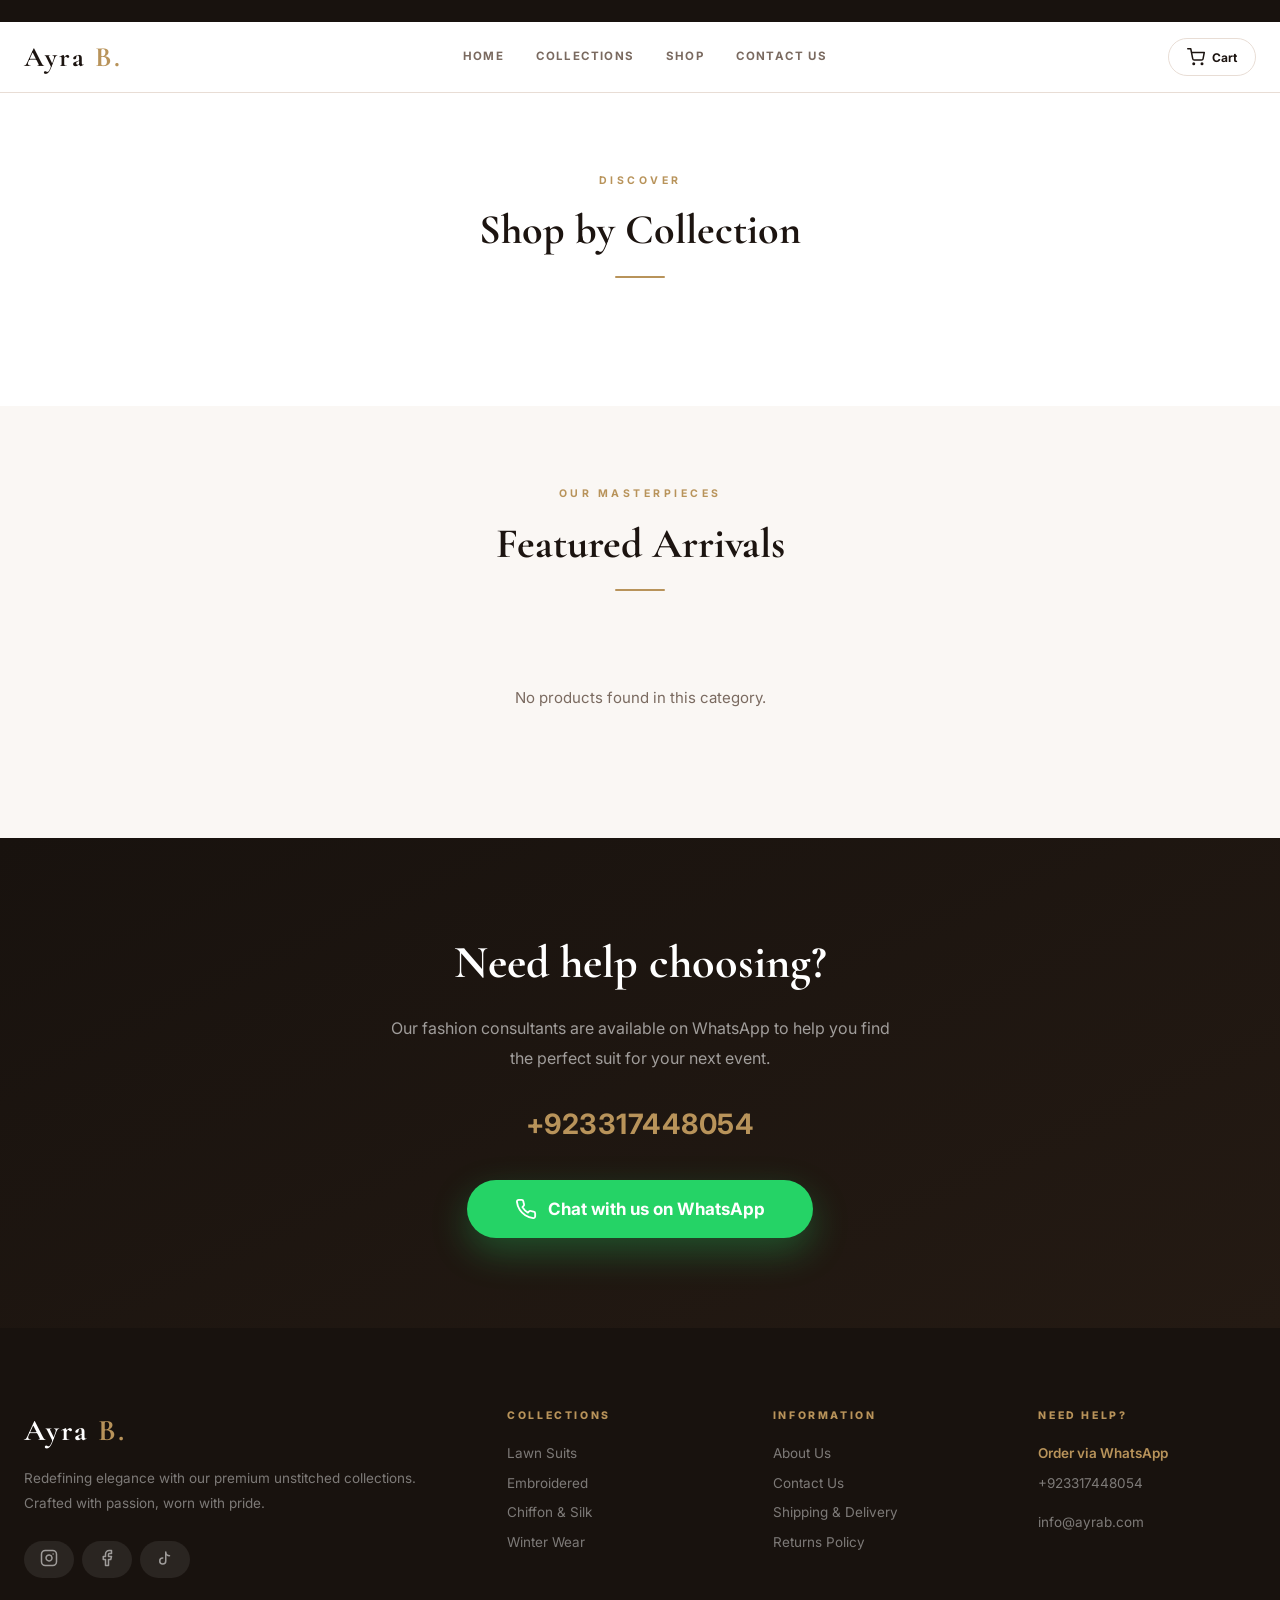
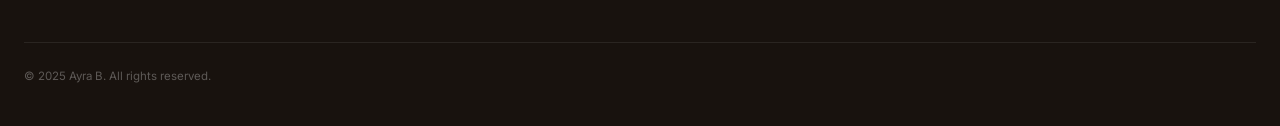
==== public/index.html @ 1b252f75 "Bypass image compression for optimized images and add cache busters" ====
<!DOCTYPE html>
<html lang="en">
<head>
  <meta charset="UTF-8">
  <meta name="viewport" content="width=device-width, initial-scale=1.0, maximum-scale=1.0, user-scalable=no">
  <title>Ayra B. | Premium Ladies Suits & Unstitched Collections</title>
  <meta name="description" content="Discover premium Pakistani lawn, chiffon, and embroidered ladies suits at Ayra B. Shop our latest unstitched collections today.">
  <link rel="icon" href="data:image/svg+xml,<svg xmlns=%22http://www.w3.org/2000/svg%22 viewBox=%220 0 100 100%22><text y=%22.9em%22 font-size=%2290%22>A</text></svg>">
  <link rel="stylesheet" href="css/main.css">
</head>
<body>

  <!-- TOAST NOTIFICATION -->
  <div id="notif"></div>

  <!-- OFFER BAR -->
  <div class="offer-bar" id="offerTxt">
    <!-- Offer text loads from app.js -->
  </div>

  <!-- HEADER / NAVIGATION -->
  <nav>
    <div class="nav-inner">
      <button class="hamburger" onclick="openMobNav()" aria-label="Menu">
        <svg width="26" height="26" viewBox="0 0 24 24" fill="none" stroke="currentColor" stroke-width="2" stroke-linecap="round" stroke-linejoin="round">
          <line x1="3" y1="12" x2="21" y2="12"></line>
          <line x1="3" y1="6" x2="21" y2="6"></line>
          <line x1="3" y1="18" x2="21" y2="18"></line>
        </svg>
      </button>

      <div class="nav-logo" onclick="goHome()">Ayra <em>B.</em></div>

      <div class="nav-links">
        <a onclick="goHome()">Home</a>
        <a onclick="sTo('cats')">Collections</a>
        <a onclick="sTo('prods')">Shop</a>
        <a onclick="goContact()">Contact Us</a>
      </div>

      <button class="nav-cart" onclick="goCart()" aria-label="Cart">
        <svg width="18" height="18" viewBox="0 0 24 24" fill="none" stroke="currentColor" stroke-width="2" stroke-linecap="round" stroke-linejoin="round">
          <circle cx="9" cy="21" r="1"></circle>
          <circle cx="20" cy="21" r="1"></circle>
          <path d="M1 1h4l2.68 13.39a2 2 0 0 0 2 1.61h9.72a2 2 0 0 0 2-1.61L23 6H6"></path>
        </svg>
        <span>Cart</span>
        <div class="cart-count" id="cartBadge1" style="display:none">0</div>
      </button>
    </div>
  </nav>

  <!-- MOBILE NAVIGATION DRAWER -->
  <div class="mob-overlay" id="mobOverlay"></div>
  <div class="mob-drawer" id="mobDrawer">
    <button class="mob-close" onclick="closeMobNav()" aria-label="Close menu">
      <svg width="22" height="22" viewBox="0 0 24 24" fill="none" stroke="currentColor" stroke-width="2" stroke-linecap="round" stroke-linejoin="round">
        <line x1="18" y1="6" x2="6" y2="18"></line>
        <line x1="6" y1="6" x2="18" y2="18"></line>
      </svg>
    </button>
    <div class="mob-logo">Ayra <em>B.</em></div>
    <div class="mob-links">
      <a onclick="closeMobNav(); goHome()">Home</a>
      <a onclick="closeMobNav(); sTo('cats')">Collections</a>
      <a onclick="closeMobNav(); sTo('prods')">Shop</a>
      <a onclick="closeMobNav(); goContact()">Contact Us</a>
    </div>
    
    <div style="margin-top:2rem;">
      <button class="sl-btn-ghost" style="color:var(--text);border-color:var(--brd);width:100%;justify-content:center" onclick="closeMobNav(); openWA('')">
        <svg width="18" height="18" viewBox="0 0 24 24" fill="none" stroke="currentColor" stroke-width="2" stroke-linecap="round" stroke-linejoin="round"><path d="M22 16.92v3a2 2 0 0 1-2.18 2 19.79 19.79 0 0 1-8.63-3.07 19.5 19.5 0 0 1-6-6 19.79 19.79 0 0 1-3.07-8.67A2 2 0 0 1 4.11 2h3a2 2 0 0 1 2 1.72 12.84 12.84 0 0 0 .7 2.81 2 2 0 0 1-.45 2.11L8.09 9.91a16 16 0 0 0 6 6l1.27-1.27a2 2 0 0 1 2.11-.45 12.84 12.84 0 0 0 2.81.7A2 2 0 0 1 22 16.92z"></path></svg> 
        WhatsApp Order
      </button>
    </div>
  </div>


  <!-- FULL CART PAGE -->
  <main id="pgCart" class="page cart-pg">
    <div class="cart-pg-inner">
      <div class="cart-pg-head">
        <button class="cart-pg-back" onclick="goHome()">
          <svg width="16" height="16" viewBox="0 0 24 24" fill="none" stroke="currentColor" stroke-width="2" stroke-linecap="round" stroke-linejoin="round"><line x1="19" y1="12" x2="5" y2="12"></line><polyline points="12 19 5 12 12 5"></polyline></svg>
          Continue Shopping
        </button>
        <h1>Your Cart</h1>
        <span class="cart-pg-count" id="cartPgCount">0 items</span>
      </div>

      <div class="cart-pg-grid">
        <!-- LEFT: Items -->
        <div class="cart-pg-items">
          <div id="cartPgBody"></div>

          <!-- ORDER NOTES -->
          <div class="cart-notes-box">
            <div class="cart-notes-head">
              <svg width="16" height="16" viewBox="0 0 24 24" fill="none" stroke="currentColor" stroke-width="2" stroke-linecap="round" stroke-linejoin="round"><path d="M14 2H6a2 2 0 0 0-2 2v16a2 2 0 0 0 2 2h12a2 2 0 0 0 2-2V8z"></path><polyline points="14 2 14 8 20 8"></polyline></svg>
              Order Notes
            </div>
            <textarea id="orderNotes" placeholder="Add any special instructions, size preferences, or delivery notes here..."></textarea>
          </div>

          <!-- PROMO CODE -->
          <div class="cart-promo-box">
            <div class="cart-notes-head">
              <svg width="16" height="16" viewBox="0 0 24 24" fill="none" stroke="currentColor" stroke-width="2" stroke-linecap="round" stroke-linejoin="round"><path d="M20.59 13.41l-7.17 7.17a2 2 0 0 1-2.83 0L2 12V2h10l8.59 8.59a2 2 0 0 1 0 2.82z"></path><line x1="7" y1="7" x2="7.01" y2="7"></line></svg>
              Promo Code
            </div>
            <div class="promo-row">
              <input type="text" id="promoInput" placeholder="Enter promo code (e.g. AYRA10)">
              <button onclick="applyPromo()">Apply</button>
            </div>
            <div id="promoMsg" class="promo-msg"></div>
          </div>
        </div>

        <!-- RIGHT: Summary -->
        <div class="cart-pg-summary">
          <div class="cart-sum-title">Order Summary</div>

          <div class="cart-sum-row">
            <span>Subtotal</span>
            <span id="cpSubtotal">Rs. 0</span>
          </div>
          <div class="cart-sum-row" id="cpDiscountRow" style="display:none;color:#16a34a">
            <span>Discount</span>
            <span id="cpDiscount">- Rs. 0</span>
          </div>
          <div class="cart-sum-row">
            <span>Delivery</span>
            <span id="cpDelivery" style="color:var(--gold-d)">Rs. 200</span>
          </div>
          <div class="cart-sum-divider"></div>
          <div class="cart-sum-row cart-sum-total">
            <span>Total</span>
            <span id="cpTotal">Rs. 0</span>
          </div>

          <button class="cart-checkout-btn" onclick="checkoutWA()">
            <svg width="20" height="20" viewBox="0 0 24 24" fill="none" stroke="currentColor" stroke-width="2.5" stroke-linecap="round" stroke-linejoin="round"><path d="M22 16.92v3a2 2 0 0 1-2.18 2 19.79 19.79 0 0 1-8.63-3.07 19.5 19.5 0 0 1-6-6 19.79 19.79 0 0 1-3.07-8.67A2 2 0 0 1 4.11 2h3a2 2 0 0 1 2 1.72 12.84 12.84 0 0 0 .7 2.81 2 2 0 0 1-.45 2.11L8.09 9.91a16 16 0 0 0 6 6l1.27-1.27a2 2 0 0 1 2.11-.45 12.84 12.84 0 0 0 2.81.7A2 2 0 0 1 22 16.92z"></path></svg>
            Send Order via WhatsApp
          </button>
          <div class="cart-sum-note">Your order details will be sent to us on WhatsApp. We will confirm and share payment details.</div>

          <div class="cart-sum-trust">
            <div class="trust-item">
              <svg width="14" height="14" viewBox="0 0 24 24" fill="none" stroke="currentColor" stroke-width="2"><path d="M12 22s8-4 8-10V5l-8-3-8 3v7c0 6 8 10 8 10z"></path></svg>
              Secure & Safe
            </div>
            <div class="trust-item">
              <svg width="14" height="14" viewBox="0 0 24 24" fill="none" stroke="currentColor" stroke-width="2"><circle cx="12" cy="12" r="10"></circle><polyline points="12 6 12 12 16 14"></polyline></svg>
              Fast Delivery
            </div>
            <div class="trust-item">
              <svg width="14" height="14" viewBox="0 0 24 24" fill="none" stroke="currentColor" stroke-width="2"><polyline points="20 6 9 17 4 12"></polyline></svg>
              Easy Returns
            </div>
          </div>
        </div>
      </div>

      <div id="cartEmptyState" style="display:none;text-align:center;padding:5rem 1rem">
        <svg width="64" height="64" viewBox="0 0 24 24" fill="none" stroke="var(--brd)" stroke-width="1.5" stroke-linecap="round" stroke-linejoin="round" style="margin:0 auto 1.5rem"><circle cx="9" cy="21" r="1"></circle><circle cx="20" cy="21" r="1"></circle><path d="M1 1h4l2.68 13.39a2 2 0 0 0 2 1.61h9.72a2 2 0 0 0 2-1.61L23 6H6"></path></svg>
        <h2 style="font-family:'Cormorant Garamond',serif;font-size:28px;margin-bottom:.5rem">Your cart is empty</h2>
        <p style="color:var(--mut);margin-bottom:2rem">Browse our beautiful collections and add your favourite suits.</p>
        <button onclick="sTo('prods')" style="background:var(--deep);color:#fff;border:none;padding:14px 32px;border-radius:30px;font-size:14px;font-weight:700;cursor:pointer">Shop Now</button>
      </div>
    </div>
  </main>



  <!-- MAIN PAGE (HOME) -->
  <main id="pgMain" class="page active">
    
    <!-- Hero Slider -->
    <section class="slider-wrap">
      <div class="slider-track" id="slTrack"></div>
      <button class="sl-arrow prev" onclick="chSlide(-1)" aria-label="Previous">
        <svg width="24" height="24" viewBox="0 0 24 24" fill="none" stroke="currentColor" stroke-width="2"><polyline points="15 18 9 12 15 6"></polyline></svg>
      </button>
      <button class="sl-arrow next" onclick="chSlide(1)" aria-label="Next">
        <svg width="24" height="24" viewBox="0 0 24 24" fill="none" stroke="currentColor" stroke-width="2"><polyline points="9 18 15 12 9 6"></polyline></svg>
      </button>
      <div class="sl-dots" id="slDots"></div>
    </section>

    <!-- Categories -->
    <section class="cat-sec" id="cats">
      <div class="cat-inner">
        <div class="sec-head">
          <span class="sec-tag">Discover</span>
          <h2>Shop by Collection</h2>
          <div class="sec-div"></div>
        </div>
        <div class="cat-grid" id="catGrid"></div>
      </div>
    </section>

    <!-- Products -->
    <section class="prod-sec" id="prods">
      <div class="prod-inner">
        <div class="sec-head">
          <span class="sec-tag">Our Masterpieces</span>
          <h2>Featured Arrivals</h2>
          <div class="sec-div"></div>
        </div>
        <div class="prod-grid" id="prodGrid"></div>
      </div>
    </section>

    <!-- WhatsApp CTA -->
    <section class="wa-cta">
      <h2>Need help choosing?</h2>
      <p>Our fashion consultants are available on WhatsApp to help you find the perfect suit for your next event.</p>
      <div class="wa-phone" id="ctaPhone">+923317448054</div>
      <button class="wa-btn-big" onclick="openWA('Consultation Request')">
        <svg width="22" height="22" viewBox="0 0 24 24" fill="none" stroke="currentColor" stroke-width="2" stroke-linecap="round" stroke-linejoin="round"><path d="M22 16.92v3a2 2 0 0 1-2.18 2 19.79 19.79 0 0 1-8.63-3.07 19.5 19.5 0 0 1-6-6 19.79 19.79 0 0 1-3.07-8.67A2 2 0 0 1 4.11 2h3a2 2 0 0 1 2 1.72 12.84 12.84 0 0 0 .7 2.81 2 2 0 0 1-.45 2.11L8.09 9.91a16 16 0 0 0 6 6l1.27-1.27a2 2 0 0 1 2.11-.45 12.84 12.84 0 0 0 2.81.7A2 2 0 0 1 22 16.92z"></path></svg> 
        Chat with us on WhatsApp
      </button>
    </section>

  </main>

  <!-- PRODUCT DETAIL PAGE -->
  <main id="pgDetail" class="page det-page">
    <div class="breadcrumb">
      <div class="bc-inner">
        <a onclick="goHome()">Home</a> &nbsp; / &nbsp; 
        <a onclick="sTo('prods')">Shop</a> &nbsp; / &nbsp; 
        <span id="detBread" style="color:var(--text);font-weight:600">Product Name</span>
      </div>
    </div>
    
    <div class="det-body">
      <div class="det-imgs">
        <img id="detMainImg" class="det-img-main" src="" alt="Product">
        <div class="thumb-row" id="thumbRow"></div>
      </div>
      
      <div class="det-info">
        <span class="det-badge" id="detBadge"></span>
        <h1 class="det-name" id="detName"></h1>
        <div class="det-cat" id="detCat"></div>
        <div class="det-rating">
          <span class="det-stars" id="detStars"></span>
          <span class="det-rc" id="detRc"></span>
        </div>
        <div class="det-price">
          <span class="dp-cur" id="detPrice"></span>
          <span class="dp-old" id="detOld"></span>
        </div>
        <p class="det-desc" id="detDesc"></p>
        
        <div id="detVariantsWrap" style="display:none;margin-bottom:1.5rem;">
          <div style="font-weight:600;margin-bottom:0.5rem">Select Variant:</div>
          <select id="detVariantSel" style="width:100%;padding:10px;border:1px solid var(--brd);border-radius:4px;font-family:inherit;background:#fff;" onchange="updateVariantSelection()"></select>
        </div>

        <div class="det-feats" id="detFeats"></div>
        
        <div class="det-actions">
          <button class="btn-det-cart" id="detCartBtn">
            <svg width="18" height="18" viewBox="0 0 24 24" fill="none" stroke="currentColor" stroke-width="2" stroke-linecap="round" stroke-linejoin="round"><circle cx="9" cy="21" r="1"></circle><circle cx="20" cy="21" r="1"></circle><path d="M1 1h4l2.68 13.39a2 2 0 0 0 2 1.61h9.72a2 2 0 0 0 2-1.61L23 6H6"></path></svg>
            Add to Cart
          </button>
          <button class="btn-det-wa" id="detWaBtn">
            <svg width="18" height="18" viewBox="0 0 24 24" fill="none" stroke="currentColor" stroke-width="2" stroke-linecap="round" stroke-linejoin="round"><path d="M22 16.92v3a2 2 0 0 1-2.18 2 19.79 19.79 0 0 1-8.63-3.07 19.5 19.5 0 0 1-6-6 19.79 19.79 0 0 1-3.07-8.67A2 2 0 0 1 4.11 2h3a2 2 0 0 1 2 1.72 12.84 12.84 0 0 0 .7 2.81 2 2 0 0 1-.45 2.11L8.09 9.91a16 16 0 0 0 6 6l1.27-1.27a2 2 0 0 1 2.11-.45 12.84 12.84 0 0 0 2.81.7A2 2 0 0 1 22 16.92z"></path></svg>
            Inquire on WhatsApp
          </button>
          <button class="btn-det-wa" onclick="goHome()" style="background:transparent;color:var(--text);border:1px solid var(--brd)">
            <svg width="18" height="18" viewBox="0 0 24 24" fill="none" stroke="currentColor" stroke-width="2" stroke-linecap="round" stroke-linejoin="round"><line x1="19" y1="12" x2="5" y2="12"></line><polyline points="12 19 5 12 12 5"></polyline></svg>
            Back to Home
          </button>
        </div>
        
        <div class="det-meta" id="detMeta"></div>
      </div>
    </div>
    
    <div class="rev-sec">
      <h2 class="rev-h">Customer Reviews</h2>
      <div id="revList"></div>
      
      <div class="write-rev">
        <h3>Write a Review</h3>
        <p>Share your thoughts about this product.</p>
        <div class="wr-group">
          <label>Your Name</label>
          <input type="text" id="wrName" placeholder="Enter your name">
        </div>
        <div class="wr-group">
          <label>Rating</label>
          <select id="wrRating">
            <option value="5">5 Stars - Excellent</option>
            <option value="4">4 Stars - Good</option>
            <option value="3">3 Stars - Average</option>
            <option value="2">2 Stars - Poor</option>
            <option value="1">1 Star - Terrible</option>
          </select>
        </div>
        <div class="wr-group">
          <label>Review</label>
          <textarea id="wrText" placeholder="What did you like or dislike?"></textarea>
        </div>
        <button class="wr-btn" onclick="submitReview()">Submit Review</button>
      </div>
    </div>
    
    <div class="rel-sec">
      <div class="rel-inner">
        <h2>You May Also Like</h2>
        <div class="rel-grid" id="relGrid"></div>
      </div>
    </div>
  </main>

  <!-- CONTACT PAGE -->
  <main id="pgContact" class="page">
    <div class="contact-hero">
      <h1>Get in Touch</h1>
      <p>Have questions about our collections, sizing, or an existing order? We are here to assist you.</p>
      <button onclick="goHome()" style="margin-top:1rem;padding:0.75rem 1.5rem;background:transparent;border:1px solid var(--gold);color:var(--gold);border-radius:2rem;cursor:pointer;font-family:var(--font);font-size:14px;font-weight:500;display:inline-flex;align-items:center;gap:0.5rem;transition:all 0.3s">
        <svg width="16" height="16" viewBox="0 0 24 24" fill="none" stroke="currentColor" stroke-width="2" stroke-linecap="round" stroke-linejoin="round"><line x1="19" y1="12" x2="5" y2="12"></line><polyline points="12 19 5 12 12 5"></polyline></svg>
        Back to Home
      </button>
    </div>
    
    <div class="contact-main">
      <div class="contact-grid">
        <div class="contact-info-col">
          <h2>Contact Information</h2>
          <p>Whether you're looking for the perfect outfit for an upcoming event or need help tracking your delivery, our team is ready to provide you with the exceptional service Ayra B. is known for.</p>
          
          <div class="ci-item">
            <div class="ci-icon">
              <svg width="20" height="20" viewBox="0 0 24 24" fill="none" stroke="#7A5C2E" stroke-width="2" stroke-linecap="round" stroke-linejoin="round"><path d="M22 16.92v3a2 2 0 0 1-2.18 2 19.79 19.79 0 0 1-8.63-3.07 19.5 19.5 0 0 1-6-6 19.79 19.79 0 0 1-3.07-8.67A2 2 0 0 1 4.11 2h3a2 2 0 0 1 2 1.72 12.84 12.84 0 0 0 .7 2.81 2 2 0 0 1-.45 2.11L8.09 9.91a16 16 0 0 0 6 6l1.27-1.27a2 2 0 0 1 2.11-.45 12.84 12.84 0 0 0 2.81.7A2 2 0 0 1 22 16.92z"></path></svg>
            </div>
            <div>
              <div class="ci-label">WhatsApp / Phone</div>
              <div class="ci-val" id="cpPhone">+92 331 7448054</div>
            </div>
          </div>
          
          <div class="ci-item">
            <div class="ci-icon">
              <svg width="20" height="20" viewBox="0 0 24 24" fill="none" stroke="#7A5C2E" stroke-width="2" stroke-linecap="round" stroke-linejoin="round"><path d="M4 4h16c1.1 0 2 .9 2 2v12c0 1.1-.9 2-2 2H4c-1.1 0-2-.9-2-2V6c0-1.1.9-2 2-2z"></path><polyline points="22,6 12,13 2,6"></polyline></svg>
            </div>
            <div>
              <div class="ci-label">Email Support</div>
              <div class="ci-val"><a href="mailto:info@ayrab.com">info@ayrab.com</a></div>
            </div>
          </div>
          
          <div class="ci-item">
            <div class="ci-icon">
              <svg width="20" height="20" viewBox="0 0 24 24" fill="none" stroke="#7A5C2E" stroke-width="2" stroke-linecap="round" stroke-linejoin="round"><path d="M21 10c0 7-9 13-9 13s-9-6-9-13a9 9 0 0 1 18 0z"></path><circle cx="12" cy="10" r="3"></circle></svg>
            </div>
            <div>
              <div class="ci-label">Head Office</div>
              <div class="ci-val">Lahore, Pakistan</div>
            </div>
          </div>
        </div>
        
        <div class="contact-form">
          <h3>Send us a Message</h3>
          
          <div class="cf-row">
            <div class="cf-group">
              <label for="cfName">Your Name</label>
              <input type="text" id="cfName" placeholder="Jane Doe">
            </div>
            <div class="cf-group">
              <label for="cfEmail">Email Address</label>
              <input type="email" id="cfEmail" placeholder="jane@example.com">
            </div>
          </div>
          
          <div class="cf-row">
            <div class="cf-group">
              <label for="cfPhone">Phone Number</label>
              <input type="text" id="cfPhone" placeholder="+92 300 0000000">
            </div>
            <div class="cf-group">
              <label for="cfSubject">Subject</label>
              <select id="cfSubject">
                <option value="General Inquiry">General Inquiry</option>
                <option value="Order Tracking">Order Tracking</option>
                <option value="Product Sizing">Product Sizing</option>
                <option value="Returns & Exchanges">Returns & Exchanges</option>
              </select>
            </div>
          </div>
          
          <div class="cf-group">
            <label for="cfMsg">Your Message</label>
            <textarea id="cfMsg" placeholder="How can we help you?"></textarea>
          </div>
          
          <button class="cf-submit" onclick="sendContactWA()">
            <svg width="18" height="18" viewBox="0 0 24 24" fill="none" stroke="currentColor" stroke-width="2" stroke-linecap="round" stroke-linejoin="round"><line x1="22" y1="2" x2="11" y2="13"></line><polygon points="22 2 15 22 11 13 2 9 22 2"></polygon></svg>
            Send Message
          </button>
          <div class="cf-note">Your message will be sent securely via WhatsApp.</div>
        </div>
      </div>
    </div>
  </main>


  <!-- FOOTER -->
  <footer>
    <div class="foot-inner">
      <div class="foot-grid">
        <div class="f-col">
          <div class="f-logo">Ayra <em>B.</em></div>
          <p class="f-desc">Redefining elegance with our premium unstitched collections. Crafted with passion, worn with pride.</p>
          <div class="f-soc">
            <button class="f-soc-btn" aria-label="Instagram" onclick="goSoc('insta')">
              <svg width="18" height="18" viewBox="0 0 24 24" fill="none" stroke="currentColor" stroke-width="2" stroke-linecap="round" stroke-linejoin="round"><rect x="2" y="2" width="20" height="20" rx="5" ry="5"></rect><path d="M16 11.37A4 4 0 1 1 12.63 8 4 4 0 0 1 16 11.37z"></path><line x1="17.5" y1="6.5" x2="17.51" y2="6.5"></line></svg>
            </button>
            <button class="f-soc-btn" aria-label="Facebook" onclick="goSoc('fb')">
              <svg width="18" height="18" viewBox="0 0 24 24" fill="none" stroke="currentColor" stroke-width="2" stroke-linecap="round" stroke-linejoin="round"><path d="M18 2h-3a5 5 0 0 0-5 5v3H7v4h3v8h4v-8h3l1-4h-4V7a1 1 0 0 1 1-1h3z"></path></svg>
            </button>
            <button class="f-soc-btn" aria-label="TikTok" onclick="goSoc('tiktok')">
              <svg width="18" height="18" viewBox="0 0 24 24" fill="none" stroke="currentColor" stroke-width="2" stroke-linecap="round" stroke-linejoin="round"><path d="M9 12a4 4 0 1 0 4 4V4a5 5 0 0 0 5 5"></path></svg>
            </button>
          </div>
        </div>
        <div class="f-col">
          <div class="f-col-title">Collections</div>
          <div class="f-links">
            <a onclick="filterCat('Lawn')">Lawn Suits</a>
            <a onclick="filterCat('Embroidered')">Embroidered</a>
            <a onclick="filterCat('Chiffon')">Chiffon & Silk</a>
            <a onclick="filterCat('Winter')">Winter Wear</a>
          </div>
        </div>
        <div class="f-col">
          <div class="f-col-title">Information</div>
          <div class="f-links">
            <a onclick="goHome()">About Us</a>
            <a onclick="goContact()">Contact Us</a>
            <a onclick="goHome()">Shipping & Delivery</a>
            <a onclick="goHome()">Returns Policy</a>
          </div>
        </div>
        <div class="f-col">
          <div class="f-col-title">Need Help?</div>
          <div class="f-links">
            <a onclick="openWA('')" style="color:var(--gold);font-weight:600">Order via WhatsApp</a>
            <a id="fPhone" style="margin-bottom:10px">+92 331 7448054</a>
            <a href="mailto:info@ayrab.com">info@ayrab.com</a>
          </div>
        </div>
      </div>
      <div class="f-bottom">
        <div class="f-copy">&copy; 2025 Ayra B. All rights reserved.</div>
      </div>
    </div>
  </footer>

  <script src="js/app.js?v=2"></script>
</body>
</html>
---- public/css/main.css ----
/* ============================================================
   AYRA B. PREMIUM LADIES SUITS — main.css v3
   ============================================================ */

@import url('https://fonts.googleapis.com/css2?family=Cormorant+Garamond:ital,wght@0,400;0,500;0,600;0,700;1,400&family=Inter:wght@300;400;500;600;700;800&display=swap');

/* === RESET ================================================= */
*, *::before, *::after { margin: 0; padding: 0; box-sizing: border-box; }

/* === DESIGN TOKENS ========================================= */
:root {
  --gold:     #B8935A;
  --gold-l:   #F5ECD9;
  --gold-d:   #7A5C2E;
  --rose:     #C97B8A;
  --blush:    #FCF5F2;
  --deep:     #18120E;
  --text:     #1C1410;
  --mut:      #7A6A60;
  --brd:      #E8DDD5;
  --wh:       #FFFFFF;
  --surf:     #FAF7F4;
  --wa:       #25D366;
  --r-sm:     10px;
  --r-md:     16px;
  --r-lg:     22px;
  --r-pill:   30px;
  --sh-sm:    0 2px 12px rgba(28,20,16,.06);
  --sh-md:    0 12px 36px rgba(28,20,16,.10);
  --sh-lg:    0 24px 64px rgba(28,20,16,.14);
}

/* === BASE ================================================== */
html { scroll-behavior: smooth; -webkit-text-size-adjust: 100%; }
body {
  font-family: 'Inter', -apple-system, BlinkMacSystemFont, sans-serif;
  color: var(--text); background: var(--wh);
  overflow-x: hidden; line-height: 1.5;
}
button, input, select, textarea { font-family: inherit; }
img { max-width: 100%; height: auto; display: block; }
a { text-decoration: none; color: inherit; }
ul { list-style: none; }

/* === PAGE SYSTEM =========================================== */
.page        { display: none; }
.page.active { display: block; }

/* === TOAST ================================================= */
#notif {
  position: fixed; bottom: 1.8rem; right: 1.8rem;
  padding: 14px 22px; border-radius: 14px; font-size: 13.5px; font-weight: 600;
  z-index: 9999; transform: translateY(80px); opacity: 0;
  max-width: 320px; color: #fff; pointer-events: none;
  box-shadow: 0 10px 32px rgba(0,0,0,.18);
  transition: transform .35s ease, opacity .35s ease;
}
#notif.show { transform: translateY(0); opacity: 1; }
#notif.ok   { background: var(--wa); }
#notif.err  { background: #C0392B; }
#notif.info { background: var(--deep); }

/* === MOBILE NAV ============================================ */
.mob-overlay {
  position: fixed; inset: 0;
  background: rgba(15,10,7,.55);
  z-index: 399; opacity: 0; visibility: hidden;
  transition: opacity .3s, visibility .3s;
}
.mob-overlay.open { opacity: 1; visibility: visible; }
.mob-drawer {
  position: fixed; top: 0; left: 0; bottom: 0;
  width: 290px; max-width: 88vw; background: var(--wh);
  z-index: 400; transform: translateX(-100%);
  transition: transform .35s cubic-bezier(.32,.72,0,1);
  padding: 1.6rem 1.4rem; overflow-y: auto;
}
.mob-drawer.open { transform: translateX(0); }
.mob-close {
  background: var(--surf); border: none; width: 36px; height: 36px;
  border-radius: 50%; cursor: pointer; margin-bottom: 1.8rem;
  display: flex; align-items: center; justify-content: center; color: var(--text);
}
.mob-logo {
  font-family: 'Cormorant Garamond', serif;
  font-size: 26px; font-weight: 700; letter-spacing: 2px; margin-bottom: 2rem;
}
.mob-logo em { color: var(--gold); font-style: normal; }
.mob-links { display: flex; flex-direction: column; }
.mob-links a {
  display: block; padding: 14px 10px; color: var(--text);
  font-size: 15px; font-weight: 600; border-bottom: 1px solid var(--brd);
  cursor: pointer; transition: color .2s;
}
.mob-links a:hover { color: var(--gold); }

/* === NAVIGATION ============================================ */
nav {
  background: rgba(255,255,255,.97);
  backdrop-filter: blur(16px); -webkit-backdrop-filter: blur(16px);
  border-bottom: 1px solid var(--brd);
  position: sticky; top: 0; z-index: 300;
}
.nav-inner {
  max-width: 1320px; margin: 0 auto; padding: 0 1.5rem;
  display: flex; align-items: center; height: 70px; gap: 1.5rem;
}
.hamburger {
  display: none; background: transparent; border: none;
  cursor: pointer; color: var(--text); padding: 6px; flex-shrink: 0;
}
.nav-logo {
  font-family: 'Cormorant Garamond', serif;
  font-size: 28px; font-weight: 700; letter-spacing: 2px;
  cursor: pointer; white-space: nowrap; flex-shrink: 0;
}
.nav-logo em { color: var(--gold); font-style: normal; }
.nav-links { display: flex; gap: 2rem; flex: 1; justify-content: center; }
.nav-links a {
  font-size: 11.5px; font-weight: 700; letter-spacing: 1.2px;
  color: var(--mut); text-transform: uppercase; cursor: pointer;
  transition: color .25s; white-space: nowrap;
}
.nav-links a:hover { color: var(--gold); }
.nav-cart {
  position: relative; background: transparent;
  border: 1.5px solid var(--brd); padding: 9px 18px;
  border-radius: 25px; font-size: 12px; font-weight: 700;
  cursor: pointer; color: var(--text);
  display: flex; align-items: center; gap: .45rem; flex-shrink: 0;
  transition: border-color .25s, color .25s, background .25s;
}
.nav-cart:hover { border-color: var(--gold); color: var(--gold); background: var(--gold-l); }
/* === CART COUNT (NAV) ====================================== */
.cart-count {
  background: var(--deep); color: #fff;
  font-size: 10px; font-weight: 800;
  min-width: 18px; height: 18px; border-radius: 9px;
  display: inline-flex; align-items: center; justify-content: center;
  padding: 0 5px; margin-left: 2px;
}

/* === CART PAGE ============================================= */
.cart-pg { background: var(--surf); min-height: 100vh; }
.cart-pg-inner { max-width: 1200px; margin: 0 auto; padding: 2.5rem 1.5rem; }

.cart-pg-head {
  display: flex; align-items: center; gap: 1.5rem;
  margin-bottom: 2.5rem; padding-bottom: 1.5rem;
  border-bottom: 1px solid var(--brd);
}
.cart-pg-head h1 {
  font-family: 'Cormorant Garamond', serif;
  font-size: 34px; font-weight: 700; flex: 1;
}
.cart-pg-count {
  font-size: 13px; color: var(--mut); font-weight: 600;
}
.cart-pg-back {
  display: flex; align-items: center; gap: 6px;
  background: var(--wh); border: 1.5px solid var(--brd);
  padding: 9px 16px; border-radius: 22px;
  font-size: 12.5px; font-weight: 700; cursor: pointer;
  color: var(--text); transition: border-color .2s, color .2s;
}
.cart-pg-back:hover { border-color: var(--gold); color: var(--gold); }

.cart-pg-grid {
  display: grid; grid-template-columns: 1fr 380px; gap: 2rem; align-items: start;
}

/* Cart Items */
.cart-pg-items { display: flex; flex-direction: column; gap: 1rem; }
.cp-item {
  background: var(--wh); border: 1px solid var(--brd);
  border-radius: var(--r-md); padding: 1.3rem;
  display: flex; gap: 1.2rem; align-items: center;
  box-shadow: var(--sh-sm); transition: box-shadow .2s;
}
.cp-item:hover { box-shadow: var(--sh-md); }
.cp-item-img {
  width: 90px; height: 110px; object-fit: cover;
  object-position: top; border-radius: 10px; flex-shrink: 0;
}
.cp-item-info { flex: 1; min-width: 0; }
.cp-item-name { font-family: 'Cormorant Garamond', serif; font-size: 19px; font-weight: 700; margin-bottom: 3px; }
.cp-item-cat  { font-size: 11px; color: var(--mut); text-transform: uppercase; letter-spacing: .8px; margin-bottom: .6rem; font-weight: 600; }
.cp-item-price { font-size: 17px; font-weight: 700; color: var(--gold-d); }
.cp-item-right { display: flex; flex-direction: column; align-items: flex-end; gap: .8rem; flex-shrink: 0; }
.qty-ctrl {
  display: flex; align-items: center; gap: 0;
  border: 1.5px solid var(--brd); border-radius: 22px; overflow: hidden;
}
.qty-btn {
  background: none; border: none; width: 34px; height: 34px;
  font-size: 18px; font-weight: 700; cursor: pointer; color: var(--text);
  display: flex; align-items: center; justify-content: center;
  transition: background .2s;
}
.qty-btn:hover { background: var(--surf); }
.qty-num {
  width: 36px; text-align: center; font-size: 14px; font-weight: 700;
  border: none; border-left: 1.5px solid var(--brd); border-right: 1.5px solid var(--brd);
  height: 34px; display: flex; align-items: center; justify-content: center;
  pointer-events: none;
}
.cp-remove {
  background: none; border: none; color: var(--mut); cursor: pointer;
  font-size: 12px; font-weight: 600; text-transform: uppercase; letter-spacing: .5px;
  display: flex; align-items: center; gap: 4px; padding: 4px 6px;
  border-radius: 6px; transition: color .2s, background .2s;
}
.cp-remove:hover { color: #C0392B; background: #FEE2E2; }

/* Notes & Promo */
.cart-notes-box, .cart-promo-box {
  background: var(--wh); border: 1px solid var(--brd);
  border-radius: var(--r-md); padding: 1.3rem;
  box-shadow: var(--sh-sm);
}
.cart-notes-head {
  display: flex; align-items: center; gap: .5rem;
  font-size: 13px; font-weight: 700; margin-bottom: .8rem; color: var(--text);
}
.cart-notes-box textarea {
  width: 100%; height: 90px; border: 1.5px solid var(--brd);
  border-radius: 8px; padding: 10px; font-family: inherit;
  font-size: 13.5px; resize: none; outline: none;
  transition: border-color .2s;
}
.cart-notes-box textarea:focus { border-color: var(--gold); }
.promo-row { display: flex; gap: .5rem; }
.promo-row input {
  flex: 1; border: 1.5px solid var(--brd); border-radius: 8px;
  padding: 10px 14px; font-family: inherit; font-size: 13.5px;
  outline: none; transition: border-color .2s;
}
.promo-row input:focus { border-color: var(--gold); }
.promo-row button {
  background: var(--deep); color: #fff; border: none;
  padding: 10px 20px; border-radius: 8px; font-size: 13px;
  font-weight: 700; cursor: pointer; white-space: nowrap;
  transition: background .2s;
}
.promo-row button:hover { background: var(--gold-d); }
.promo-msg { font-size: 12.5px; margin-top: .5rem; font-weight: 600; }
.promo-msg.ok  { color: #16a34a; }
.promo-msg.err { color: #C0392B; }

/* Summary Panel */
.cart-pg-summary {
  background: var(--wh); border: 1px solid var(--brd);
  border-radius: var(--r-md); padding: 1.8rem;
  box-shadow: var(--sh-sm); position: sticky; top: 90px;
}
.cart-sum-title {
  font-family: 'Cormorant Garamond', serif;
  font-size: 22px; font-weight: 700; margin-bottom: 1.4rem;
}
.cart-sum-row {
  display: flex; justify-content: space-between;
  align-items: center; font-size: 14px; padding: .55rem 0;
  color: var(--text);
}
.cart-sum-row span:first-child { color: var(--mut); font-weight: 500; }
.cart-sum-row span:last-child  { font-weight: 600; }
.cart-sum-divider { height: 1px; background: var(--brd); margin: .8rem 0; }
.cart-sum-total {
  font-size: 17px !important; font-weight: 800 !important;
}
.cart-sum-total span { font-weight: 800 !important; color: var(--gold-d) !important; }
.cart-checkout-btn {
  width: 100%; background: var(--wa); color: #fff; border: none;
  padding: 16px; border-radius: 30px; font-size: 15.5px; font-weight: 700;
  cursor: pointer; margin-top: 1.4rem;
  display: flex; align-items: center; justify-content: center; gap: .6rem;
  box-shadow: 0 8px 24px rgba(37,211,102,.28);
  transition: background .25s, transform .25s;
}
.cart-checkout-btn:hover { background: #128C7E; transform: translateY(-2px); }
.cart-sum-note { font-size: 11.5px; color: var(--mut); text-align: center; margin-top: .8rem; line-height: 1.65; }
.cart-sum-trust {
  display: flex; justify-content: space-between; margin-top: 1.3rem;
  padding-top: 1.2rem; border-top: 1px solid var(--brd);
}
.trust-item {
  display: flex; flex-direction: column; align-items: center;
  gap: .35rem; font-size: 10.5px; color: var(--mut); font-weight: 600;
  text-transform: uppercase; letter-spacing: .5px;
}

@media (max-width: 900px) {
  .cart-pg-grid { grid-template-columns: 1fr; }
  .cart-pg-summary { position: static; }
}
@media (max-width: 540px) {
  .cp-item { flex-wrap: wrap; }
  .cp-item-img { width: 70px; height: 85px; }
  .cp-item-right { flex-direction: row; width: 100%; justify-content: space-between; align-items: center; }
}



/* === OFFER BAR ============================================= */
.offer-bar {
  background: var(--deep); color: #fff;
  text-align: center; padding: 11px 1rem;
  font-size: 12.5px; letter-spacing: .4px;
}
.offer-bar strong { color: var(--gold); }

/* === HERO SLIDER =========================================== */
.slider-wrap { position: relative; overflow: hidden; background: #15100C; }
.slider-track {
  display: flex; will-change: transform;
  transition: transform .75s cubic-bezier(.4,0,.2,1);
}
.sl-slide { min-width: 100%; position: relative; overflow: hidden; height: 85vh; max-height: 850px; min-height: 550px; }
.sl-slide img {
  width: 100%; height: 100%;
  object-fit: cover;
  object-position: center 20%;
  display: block;
}
.sl-grad {
  position: absolute; inset: 0;
  background: linear-gradient(105deg,
    rgba(18,10,5,.85) 0%,
    rgba(18,10,5,.45) 42%,
    rgba(18,10,5,.08) 100%);
  pointer-events: none;
}
.sl-content {
  position: absolute; top: 50%; left: 7%;
  transform: translateY(-50%);
  color: #fff; max-width: 620px; width: 90%;
}
.sl-tag {
  display: inline-block;
  border: 1px solid rgba(255,255,255,.45); color: rgba(255,255,255,.92);
  font-size: 10px; font-weight: 700; padding: 6px 18px;
  border-radius: 20px; letter-spacing: 2.5px; text-transform: uppercase;
  margin-bottom: 1.4rem;
}
.sl-content h1 {
  font-family: 'Cormorant Garamond', serif;
  font-size: 58px; font-weight: 700; line-height: 1.1;
  margin-bottom: 1rem; text-shadow: 0 4px 24px rgba(0,0,0,.3);
}
.sl-content p {
  font-size: 16px; line-height: 1.75;
  color: rgba(255,255,255,.82);
  margin-bottom: 2.2rem; max-width: 480px;
}
.sl-btns { display: flex; gap: 1rem; flex-wrap: wrap; }
.sl-btn-primary {
  background: var(--wh); color: var(--text); border: none;
  padding: 15px 34px; border-radius: 30px;
  font-size: 13px; font-weight: 700; cursor: pointer;
  letter-spacing: .4px; transition: background .3s, transform .3s;
  display: flex; align-items: center; gap: 8px;
}
.sl-btn-primary:hover { background: var(--gold-l); transform: translateY(-2px); }
.sl-btn-ghost {
  background: transparent; color: #fff;
  border: 1.5px solid rgba(255,255,255,.6);
  padding: 14px 30px; border-radius: 30px;
  font-size: 13px; font-weight: 600; cursor: pointer;
  letter-spacing: .4px; transition: border-color .3s, background .3s;
  display: flex; align-items: center; gap: 8px;
}
.sl-btn-ghost:hover { border-color: #fff; background: rgba(255,255,255,.12); }
.sl-arrow {
  position: absolute; top: 50%; transform: translateY(-50%);
  background: rgba(255,255,255,.12); border: 1px solid rgba(255,255,255,.2);
  color: rgba(255,255,255,.85); width: 46px; height: 46px; border-radius: 50%;
  display: flex; align-items: center; justify-content: center;
  cursor: pointer; z-index: 10; backdrop-filter: blur(8px);
  transition: background .3s, color .3s;
}
.sl-arrow:hover { background: rgba(255,255,255,.25); color: #fff; }
.sl-arrow.prev { left: 24px; }
.sl-arrow.next { right: 24px; }
.sl-dots {
  position: absolute; bottom: 28px; left: 50%;
  transform: translateX(-50%); display: flex; gap: 10px; z-index: 10;
}
.sl-dot {
  width: 8px; height: 8px; border-radius: 50%;
  background: rgba(255,255,255,.38); border: none; cursor: pointer;
  transition: background .35s, width .35s, border-radius .35s;
}
.sl-dot.active { background: #fff; width: 28px; border-radius: 4px; }

/* === SECTION HEADING ======================================= */
.sec-head { text-align: center; margin-bottom: 3rem; }
.sec-tag {
  display: block; font-size: 10.5px; text-transform: uppercase;
  letter-spacing: 3.5px; color: var(--gold); font-weight: 700; margin-bottom: .6rem;
}
.sec-head h2 { font-family: 'Cormorant Garamond', serif; font-size: 42px; font-weight: 700; }
.sec-div { width: 50px; height: 2.5px; background: var(--gold); margin: .9rem auto 0; border-radius: 2px; }

/* === PRODUCTS ============================================== */
.prod-sec { background: var(--surf); padding: 80px 1.5rem; }
.prod-inner { max-width: 1320px; margin: 0 auto; }
.prod-grid { display: grid; grid-template-columns: repeat(auto-fill, minmax(270px, 1fr)); gap: 1.8rem; }

.pcard {
  background: var(--wh); border-radius: var(--r-md); overflow: hidden;
  border: 1px solid var(--brd); cursor: pointer; box-shadow: var(--sh-sm);
  transition: transform .32s cubic-bezier(.4,0,.2,1), box-shadow .32s cubic-bezier(.4,0,.2,1);
}
.pcard:hover { transform: translateY(-8px); box-shadow: var(--sh-lg); }
.pcard-img { position: relative; overflow: hidden; height: 340px; background: var(--gold-l); }
.pcard-img img {
  width: 100%; height: 100%;
  object-fit: cover; object-position: top center;
  transition: transform .6s ease;
}
.pcard:hover .pcard-img img { transform: scale(1.07); }
.pcard-badge {
  position: absolute; top: 12px; left: 12px;
  font-size: 9.5px; font-weight: 800; padding: 5px 12px;
  border-radius: 20px; text-transform: uppercase; letter-spacing: .9px;
}
.badge-new  { background: var(--gold); color: #fff; }
.badge-sale { background: #C0392B; color: #fff; }
.pcard-body { padding: 1.2rem 1.3rem 1.4rem; }
.pcard-name { font-family: 'Cormorant Garamond', serif; font-size: 20px; font-weight: 700; margin-bottom: 3px; line-height: 1.2; }
.pcard-cat  { font-size: 10.5px; color: var(--mut); text-transform: uppercase; letter-spacing: 1px; margin-bottom: .65rem; font-weight: 600; }
.pcard-stars { display: flex; align-items: center; gap: .35rem; margin-bottom: .65rem; }
.stars  { color: #F59E0B; font-size: 13px; letter-spacing: 1.5px; }
.scount { font-size: 11.5px; color: var(--mut); }
.pcard-prices { display: flex; align-items: baseline; gap: .65rem; margin-bottom: 1rem; }
.price-cur { font-size: 19px; font-weight: 700; }
.price-old { font-size: 13.5px; color: var(--mut); text-decoration: line-through; }
.pcard-actions { display: flex; gap: .5rem; }
.btn-add-cart {
  background: var(--deep); color: #fff; border: none;
  padding: 10px 14px; border-radius: 22px;
  font-size: 11.5px; font-weight: 700; cursor: pointer; flex: 1;
  display: flex; align-items: center; justify-content: center; gap: 6px;
  transition: background .25s, transform .25s;
}
.btn-add-cart:hover { background: var(--gold-d); transform: translateY(-1px); }
.btn-wish {
  background: transparent; border: 1.5px solid var(--brd);
  padding: 10px 13px; border-radius: 22px; cursor: pointer;
  color: var(--rose); font-size: 15px; transition: background .25s, border-color .25s;
}
.btn-wish:hover { background: #FFF0F4; border-color: var(--rose); }

/* === CATEGORIES ============================================ */
.cat-sec { padding: 80px 1.5rem; background: var(--wh); }
.cat-inner { max-width: 1320px; margin: 0 auto; }
.cat-grid { display: grid; grid-template-columns: repeat(auto-fill, minmax(200px, 1fr)); gap: 1.3rem; }
.cat-tile { position: relative; border-radius: var(--r-md); overflow: hidden; height: 270px; cursor: pointer; box-shadow: var(--sh-sm); }
.cat-tile img { width: 100%; height: 100%; object-fit: cover; object-position: center; transition: transform .55s ease; }
.cat-tile:hover img { transform: scale(1.09); }
.cat-overlay { position: absolute; inset: 0; background: linear-gradient(to top, rgba(18,10,5,.88) 0%, rgba(18,10,5,.12) 60%, transparent 100%); }
.cat-info { position: absolute; bottom: 16px; left: 16px; right: 16px; color: #fff; }
.cat-info h3 { font-family: 'Cormorant Garamond', serif; font-size: 21px; font-weight: 700; margin-bottom: 2px; }
.cat-info span { font-size: 11.5px; color: rgba(255,255,255,.65); }
.cat-shop-btn {
  position: absolute; top: 12px; right: 12px;
  background: rgba(255,255,255,.18); backdrop-filter: blur(8px);
  border: none; color: #fff; padding: 7px 15px; border-radius: 20px;
  font-size: 11px; cursor: pointer; font-weight: 700; transition: background .25s;
}
.cat-tile:hover .cat-shop-btn { background: var(--gold); }

/* === WHATSAPP CTA ========================================== */
.wa-cta { background: linear-gradient(155deg, var(--deep) 0%, #241a13 100%); padding: 90px 1.5rem; text-align: center; }
.wa-cta h2 { font-family: 'Cormorant Garamond', serif; font-size: 46px; font-weight: 700; color: #fff; margin-bottom: 1rem; }
.wa-cta p  { color: rgba(255,255,255,.58); font-size: 16px; max-width: 500px; margin: 0 auto 1.8rem; line-height: 1.9; }
.wa-phone  { font-size: 28px; font-weight: 700; color: var(--gold); margin-bottom: 2.2rem; letter-spacing: .5px; }
.wa-btn-big {
  background: var(--wa); color: #fff; border: none;
  padding: 18px 48px; border-radius: 40px;
  font-size: 17px; font-weight: 700; cursor: pointer;
  box-shadow: 0 14px 36px rgba(37,211,102,.3);
  display: inline-flex; align-items: center; gap: .7rem;
  transition: background .3s, transform .3s;
}
.wa-btn-big:hover { background: #128C7E; transform: translateY(-3px); }

/* === SOCIAL ================================================ */
.soc-sec { padding: 70px 1.5rem; text-align: center; background: var(--surf); }
.soc-sec h2 { font-family: 'Cormorant Garamond', serif; font-size: 38px; font-weight: 700; margin-top: .5rem; }
.soc-btns { display: flex; justify-content: center; gap: 1rem; flex-wrap: wrap; margin-top: 2.2rem; }
.soc-btn {
  padding: 13px 28px; border-radius: 30px; border: 1.5px solid;
  font-size: 14px; cursor: pointer; font-weight: 600; background: transparent;
  transition: opacity .25s; display: flex; align-items: center; gap: .5rem;
}
.soc-btn:hover { opacity: .75; }

/* === FOOTER ================================================ */
footer { background: var(--deep); color: #fff; padding: 5rem 1.5rem 2.5rem; }
.foot-inner { max-width: 1320px; margin: 0 auto; }
.foot-grid { display: grid; grid-template-columns: 2fr 1fr 1fr 1fr; gap: 3rem; margin-bottom: 4rem; }
.f-logo { font-family: 'Cormorant Garamond', serif; font-size: 30px; font-weight: 700; letter-spacing: 2px; margin-bottom: .8rem; }
.f-logo em { color: var(--gold); font-style: normal; }
.f-desc { font-size: 13.5px; color: rgba(255,255,255,.44); line-height: 1.9; margin-bottom: 1.5rem; }
.f-soc { display: flex; gap: .5rem; flex-wrap: wrap; }
.f-soc-btn {
  background: rgba(255,255,255,.08); border: none; color: rgba(255,255,255,.55);
  padding: 8px 16px; border-radius: 20px; font-size: 11.5px; cursor: pointer;
  font-weight: 600; transition: background .25s, color .25s;
}
.f-soc-btn:hover { background: var(--gold); color: #fff; }
.f-col-title { font-size: 10.5px; font-weight: 800; text-transform: uppercase; letter-spacing: 2.6px; color: var(--gold); margin-bottom: 1.2rem; }
.f-links { display: flex; flex-direction: column; gap: .6rem; }
.f-links a { color: rgba(255,255,255,.44); font-size: 13.5px; cursor: pointer; transition: color .25s; }
.f-links a:hover { color: #fff; }
.f-bottom { border-top: 1px solid rgba(255,255,255,.08); padding-top: 1.6rem; display: flex; justify-content: space-between; align-items: center; flex-wrap: wrap; gap: .5rem; }
.f-copy { font-size: 11.5px; color: rgba(255,255,255,.3); }

/* === CART DRAWER =========================================== */
.cart-overlay { position: fixed; inset: 0; background: rgba(15,10,7,.55); z-index: 500; opacity: 0; visibility: hidden; backdrop-filter: blur(2px); transition: opacity .3s, visibility .3s; }
.cart-overlay.open { opacity: 1; visibility: visible; }
.cart-drawer {
  position: fixed; top: 0; right: 0; bottom: 0;
  width: 430px; max-width: 96vw; background: var(--wh);
  z-index: 501; transform: translateX(100%);
  transition: transform .4s cubic-bezier(.32,.72,0,1);
  display: flex; flex-direction: column;
  box-shadow: -16px 0 60px rgba(0,0,0,.16);
}
.cart-drawer.open { transform: translateX(0); }
.cart-head { padding: 1.5rem 1.5rem 1.3rem; border-bottom: 1px solid var(--brd); display: flex; justify-content: space-between; align-items: center; }
.cart-head h3 { font-family: 'Cormorant Garamond', serif; font-size: 23px; font-weight: 700; }
.cart-close {
  background: var(--surf); border: none; width: 34px; height: 34px;
  border-radius: 50%; cursor: pointer; color: var(--mut);
  display: flex; align-items: center; justify-content: center;
  transition: background .25s, color .25s;
}
.cart-close:hover { background: var(--gold-l); color: var(--gold-d); }
.cart-body { flex: 1; overflow-y: auto; padding: 1.2rem 1.5rem; }
.cart-empty { text-align: center; padding: 4rem 1rem; color: var(--mut); }
.cart-empty-icon { margin-bottom: 1rem; opacity: .35; }
.cart-empty p { font-size: 14px; font-weight: 600; margin-bottom: .3rem; }
.cart-empty small { font-size: 12.5px; }
.cart-item { display: flex; gap: 1rem; padding: 1rem 0; border-bottom: 1px solid var(--brd); }
.cart-item:last-child { border-bottom: none; }
.cart-item img { width: 72px; height: 84px; object-fit: cover; object-position: top; border-radius: 10px; flex-shrink: 0; box-shadow: var(--sh-sm); }
.ci-info { flex: 1; min-width: 0; }
.ci-name  { font-size: 13.5px; font-weight: 700; margin-bottom: 2px; line-height: 1.3; }
.ci-cat   { font-size: 11px; color: var(--mut); margin-bottom: .4rem; }
.ci-price { font-size: 14.5px; font-weight: 700; color: var(--gold-d); }
.ci-remove { background: transparent; border: none; color: #C0392B; font-size: 20px; cursor: pointer; flex-shrink: 0; align-self: flex-start; padding: 2px 6px; opacity: .75; transition: opacity .2s; }
.ci-remove:hover { opacity: 1; }
.cart-foot { padding: 1.5rem; border-top: 1px solid var(--brd); background: var(--surf); }
.cart-total-row { display: flex; justify-content: space-between; align-items: center; margin-bottom: 1.3rem; }
.cart-total-label { font-size: 14px; color: var(--mut); font-weight: 600; }
.cart-total-val { font-family: 'Cormorant Garamond', serif; font-size: 26px; font-weight: 700; color: var(--gold-d); }
.cart-wa-btn {
  width: 100%; background: var(--wa); color: #fff; border: none;
  padding: 16px; border-radius: 30px; font-size: 15px; font-weight: 700; cursor: pointer;
  display: flex; align-items: center; justify-content: center; gap: .75rem;
  box-shadow: 0 8px 24px rgba(37,211,102,.28); transition: background .25s, transform .25s;
}
.cart-wa-btn:hover { background: #128C7E; transform: translateY(-2px); }
.cart-note { font-size: 11.5px; color: var(--mut); text-align: center; margin-top: .7rem; line-height: 1.6; }

/* === PRODUCT DETAIL ======================================== */
.det-page { background: var(--wh); min-height: 100vh; }
.breadcrumb { background: var(--surf); padding: 14px 1.5rem; border-bottom: 1px solid var(--brd); }
.bc-inner { max-width: 1320px; margin: 0 auto; font-size: 12.5px; color: var(--mut); }
.bc-inner a { cursor: pointer; transition: color .2s; }
.bc-inner a:hover { color: var(--gold); }
.det-body { max-width: 1320px; margin: 0 auto; padding: 3.5rem 1.5rem; display: grid; grid-template-columns: 1fr 1fr; gap: 4.5rem; }
.det-img-main { width: 100%; height: 500px; object-fit: cover; object-position: top center; border-radius: var(--r-lg); margin-bottom: .9rem; box-shadow: var(--sh-md); transition: opacity .25s; }
.thumb-row { display: flex; gap: .65rem; flex-wrap: wrap; }
.thumb { width: 80px; height: 90px; object-fit: cover; object-position: top; border-radius: 10px; cursor: pointer; border: 2.5px solid transparent; opacity: .6; transition: opacity .22s, border-color .22s; }
.thumb:hover { opacity: 1; }
.thumb.on { border-color: var(--gold); opacity: 1; box-shadow: 0 4px 12px rgba(184,147,90,.3); }
.det-info { padding-top: .5rem; }
.det-badge { display: inline-block; font-size: 10.5px; font-weight: 800; padding: 6px 16px; border-radius: 20px; text-transform: uppercase; letter-spacing: 1.1px; margin-bottom: 1.2rem; }
.det-name { font-family: 'Cormorant Garamond', serif; font-size: 40px; font-weight: 700; line-height: 1.12; margin-bottom: .5rem; }
.det-cat  { font-size: 11.5px; color: var(--mut); text-transform: uppercase; letter-spacing: 1.1px; margin-bottom: 1.2rem; font-weight: 600; }
.det-rating { display: flex; align-items: center; gap: .65rem; margin-bottom: 1.5rem; }
.det-stars { color: #F59E0B; font-size: 17px; letter-spacing: 2px; }
.det-rc    { font-size: 13.5px; color: var(--mut); }
.det-price { display: flex; align-items: baseline; gap: .8rem; margin-bottom: 1.6rem; }
.dp-cur { font-family: 'Cormorant Garamond', serif; font-size: 36px; font-weight: 700; color: var(--gold-d); }
.dp-old { font-size: 18px; color: var(--mut); text-decoration: line-through; }
.det-desc { font-size: 14.5px; line-height: 1.95; color: var(--mut); border-top: 1px solid var(--brd); padding-top: 1.4rem; margin-bottom: 1.6rem; }
.det-feats { display: grid; grid-template-columns: 1fr 1fr; gap: .55rem; margin-bottom: 1.8rem; }
.det-feat  { display: flex; align-items: center; gap: .5rem; font-size: 13.5px; }
.feat-dot  { width: 6px; height: 6px; border-radius: 50%; background: var(--gold); flex-shrink: 0; }
.det-actions { display: flex; flex-direction: column; gap: .8rem; }
.btn-det-cart {
  background: var(--deep); color: #fff; border: none; padding: 16px 24px; border-radius: 32px;
  font-size: 15px; font-weight: 700; cursor: pointer;
  display: flex; align-items: center; justify-content: center; gap: .7rem;
  transition: background .25s, transform .25s;
}
.btn-det-cart:hover { background: var(--gold-d); transform: translateY(-2px); }
.btn-det-wa {
  background: var(--wa); color: #fff; border: none; padding: 16px 24px; border-radius: 32px;
  font-size: 15px; font-weight: 700; cursor: pointer;
  display: flex; align-items: center; justify-content: center; gap: .7rem;
  box-shadow: 0 8px 22px rgba(37,211,102,.27); transition: background .25s;
}
.btn-det-wa:hover { background: #128C7E; }
.btn-det-wish { background: var(--blush); color: var(--rose); border: 1.5px solid var(--brd); padding: 14px 24px; border-radius: 32px; font-size: 14.5px; font-weight: 700; cursor: pointer; transition: border-color .25s, background .25s; }
.btn-det-wish:hover { border-color: var(--rose); background: #FFF0F4; }
.det-meta { display: grid; grid-template-columns: 1fr 1fr; gap: .8rem; margin-top: 1.6rem; padding-top: 1.4rem; border-top: 1px solid var(--brd); }
.dm span     { font-size: 10.5px; color: var(--mut); display: block; margin-bottom: 2px; font-weight: 700; text-transform: uppercase; letter-spacing: .6px; }
.dm strong   { font-size: 13.5px; font-weight: 700; }
.rev-sec     { max-width: 1320px; margin: 0 auto; padding: 1.5rem 1.5rem 3.5rem; }
.rev-h       { font-family: 'Cormorant Garamond', serif; font-size: 32px; font-weight: 700; margin-bottom: 1.5rem; padding-top: 2rem; border-top: 1px solid var(--brd); }
.rcard       { background: var(--surf); border: 1px solid var(--brd); border-radius: var(--r-md); padding: 1.3rem 1.5rem; margin-bottom: 1rem; }
.rtop        { display: flex; justify-content: space-between; align-items: center; margin-bottom: .4rem; }
.rname       { font-size: 14.5px; font-weight: 700; }
.rdate       { font-size: 11.5px; color: var(--mut); }
.rstars      { color: #F59E0B; font-size: 13.5px; margin-bottom: .5rem; }
.rtxt        { font-size: 13.5px; color: var(--mut); line-height: 1.8; }
.rel-sec     { background: var(--surf); padding: 60px 1.5rem; }
.rel-inner   { max-width: 1320px; margin: 0 auto; }
.rel-inner h2 { font-family: 'Cormorant Garamond', serif; font-size: 30px; font-weight: 700; margin-bottom: 1.5rem; }
.rel-grid    { display: grid; grid-template-columns: repeat(auto-fill, minmax(220px, 1fr)); gap: 1.3rem; }

/* === CONTACT PAGE ========================================== */
.contact-hero {
  background: linear-gradient(140deg, var(--deep) 0%, #2C1810 100%);
  padding: 80px 1.5rem; text-align: center; color: #fff;
}
.contact-hero h1 { font-family: 'Cormorant Garamond', serif; font-size: 52px; font-weight: 700; margin-bottom: .8rem; }
.contact-hero p  { color: rgba(255,255,255,.6); font-size: 16px; max-width: 480px; margin: 0 auto; line-height: 1.75; }
.contact-main    { max-width: 1100px; margin: 0 auto; padding: 5rem 1.5rem; }
.contact-grid    { display: grid; grid-template-columns: 1fr 1.4fr; gap: 4rem; align-items: start; }
.contact-info-col h2 { font-family: 'Cormorant Garamond', serif; font-size: 32px; font-weight: 700; margin-bottom: 1rem; }
.contact-info-col > p { color: var(--mut); font-size: 15px; line-height: 1.85; margin-bottom: 2.2rem; }
.ci-item  { display: flex; align-items: center; gap: 1rem; margin-bottom: 1.5rem; }
.ci-icon  { background: var(--gold-l); padding: 13px; border-radius: 50%; flex-shrink: 0; display: flex; align-items: center; justify-content: center; }
.ci-label { font-size: 10.5px; font-weight: 700; color: var(--mut); text-transform: uppercase; letter-spacing: 1px; margin-bottom: 3px; }
.ci-val   { font-size: 15px; font-weight: 600; }
.ci-val a { color: inherit; }
.ci-val a:hover { color: var(--gold); }

/* Contact Form */
.contact-form { background: var(--wh); border: 1px solid var(--brd); border-radius: var(--r-lg); padding: 2.5rem; box-shadow: var(--sh-sm); }
.contact-form h3 { font-family: 'Cormorant Garamond', serif; font-size: 28px; font-weight: 700; margin-bottom: 1.8rem; }
.cf-group { margin-bottom: 1.3rem; }
.cf-group label { display: block; font-size: 10.5px; font-weight: 700; text-transform: uppercase; letter-spacing: 1.2px; color: var(--mut); margin-bottom: 7px; }
.cf-group input,
.cf-group select,
.cf-group textarea {
  width: 100%; padding: 12px 16px; border: 1.5px solid var(--brd);
  border-radius: var(--r-md); font-size: 14px;
  background: var(--surf); color: var(--text); outline: none;
  transition: border-color .25s, background .25s;
}
.cf-group input:focus,
.cf-group select:focus,
.cf-group textarea:focus { border-color: var(--gold); background: var(--wh); box-shadow: 0 0 0 3px rgba(184,147,90,.1); }
.cf-group textarea { height: 130px; resize: vertical; }
.cf-group select { appearance: none; background-image: url("data:image/svg+xml,%3Csvg width='12' height='8' xmlns='http://www.w3.org/2000/svg'%3E%3Cpath d='M1 1l5 5 5-5' fill='none' stroke='%237A6A60' stroke-width='1.5' stroke-linecap='round'/%3E%3C/svg%3E"); background-repeat: no-repeat; background-position: right 16px center; cursor: pointer; }
.cf-row { display: grid; grid-template-columns: 1fr 1fr; gap: 1rem; }
.cf-submit {
  width: 100%; background: var(--wa); color: #fff; border: none;
  padding: 16px; border-radius: 30px; font-size: 15.5px; font-weight: 700; cursor: pointer;
  display: flex; align-items: center; justify-content: center; gap: .7rem;
  box-shadow: 0 8px 24px rgba(37,211,102,.28); margin-top: .5rem;
  transition: background .3s, transform .3s;
}
.cf-submit:hover { background: #128C7E; transform: translateY(-2px); }
.cf-note { font-size: 11.5px; color: var(--mut); text-align: center; margin-top: .8rem; line-height: 1.6; }

/* === RESPONSIVE ============================================ */
@media (max-width: 1024px) {
  .foot-grid { grid-template-columns: 1fr 1fr; gap: 2rem; }
  .det-body { grid-template-columns: 1fr; gap: 2.5rem; }
  .det-img-main { height: 400px; }
  .contact-grid { grid-template-columns: 1fr; gap: 2.5rem; }
}
@media (max-width: 768px) {
  .hamburger { display: flex; }
  .nav-links  { display: none; }
  .sl-slide   { height: 520px; }
  .sl-content { left: 5%; }
  .sl-content h1 { font-size: 38px; }
  .prod-grid  { grid-template-columns: repeat(2, 1fr); gap: 1rem; }
  .pcard-img  { height: 240px; }
  .sec-head h2 { font-size: 34px; }
  .wa-cta h2  { font-size: 34px; }
  .contact-hero h1 { font-size: 38px; }
  .contact-form { padding: 1.8rem; }
  .cf-row     { grid-template-columns: 1fr; }
}
@media (max-width: 480px) {
  .sl-slide   { height: 460px; }
  .sl-content h1 { font-size: 30px; }
  .sl-btns    { flex-direction: column; }
  .sl-btn-primary, .sl-btn-ghost { justify-content: center; }
  .prod-grid  { grid-template-columns: 1fr 1fr; gap: .75rem; }
  .pcard-img  { height: 200px; }
  .pcard-name { font-size: 16px; }
  .pcard-body { padding: .9rem 1rem 1.1rem; }
  .cat-grid   { grid-template-columns: 1fr 1fr; }
  .soc-btns   { flex-direction: column; align-items: center; }
}

/* === INSTAGRAM GRID & WRITE REVIEW === */
.ig-grid {
  display: grid;
  grid-template-columns: repeat(5, 1fr);
  gap: 10px;
  max-width: 1000px;
  margin: 0 auto 2.5rem;
}
.ig-grid img {
  width: 100%;
  aspect-ratio: 1/1;
  object-fit: cover;
  border-radius: 8px;
  transition: transform 0.3s;
}
.ig-grid img:hover {
  transform: scale(1.05);
}

.write-rev {
  margin-top: 3rem;
  padding: 2rem;
  background: var(--wh);
  border: 1px solid var(--brd);
  border-radius: var(--r-md);
  box-shadow: var(--sh-sm);
}
.write-rev h3 {
  font-family: 'Cormorant Garamond', serif;
  font-size: 24px;
  font-weight: 700;
  margin-bottom: 0.5rem;
}
.write-rev p {
  font-size: 13.5px;
  color: var(--mut);
  margin-bottom: 1.5rem;
}
.wr-group {
  margin-bottom: 1.2rem;
}
.wr-group label {
  display: block;
  font-size: 11px;
  font-weight: 700;
  text-transform: uppercase;
  color: var(--mut);
  margin-bottom: 6px;
}
.wr-group input, .wr-group select, .wr-group textarea {
  width: 100%;
  padding: 12px;
  border: 1.5px solid var(--brd);
  border-radius: 8px;
  font-family: inherit;
  font-size: 14px;
}
.wr-group textarea {
  height: 100px;
  resize: vertical;
}
.wr-btn {
  background: var(--deep);
  color: #fff;
  border: none;
  padding: 12px 24px;
  border-radius: 30px;
  font-size: 14px;
  font-weight: 700;
  cursor: pointer;
  transition: background 0.2s;
}
.wr-btn:hover {
  background: var(--gold-d);
}

@media (max-width: 768px) {
  .ig-grid { grid-template-columns: repeat(2, 1fr); }
  .hide-mob { display: none; }
}
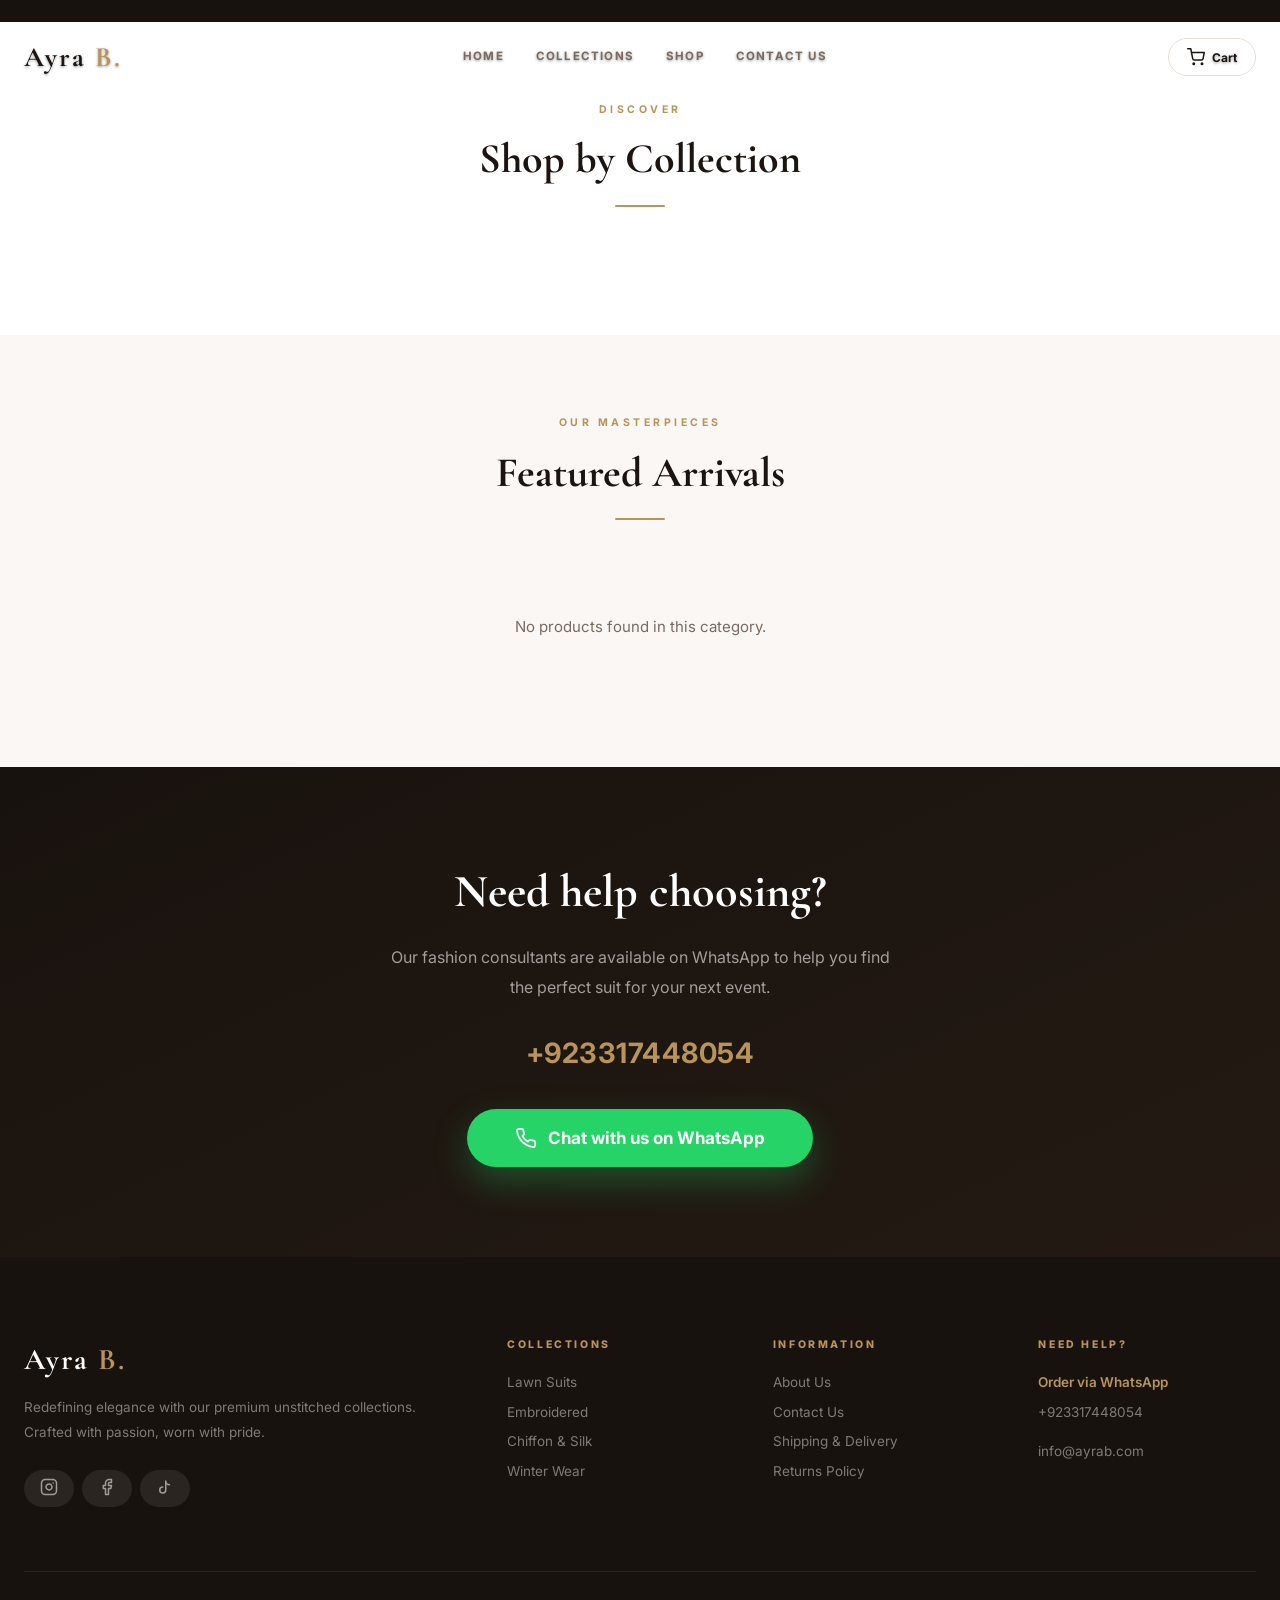
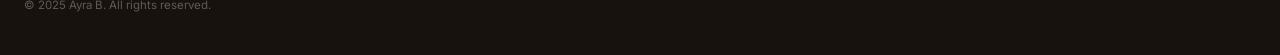
==== commit c30bb4e7: "Fix transparent nav on load and adjust slider image cropping" ====
--- a/public/index.html
+++ b/public/index.html
@@ -6,9 +6,9 @@
   <title>Ayra B. | Premium Ladies Suits & Unstitched Collections</title>
   <meta name="description" content="Discover premium Pakistani lawn, chiffon, and embroidered ladies suits at Ayra B. Shop our latest unstitched collections today.">
   <link rel="icon" href="data:image/svg+xml,<svg xmlns=%22http://www.w3.org/2000/svg%22 viewBox=%220 0 100 100%22><text y=%22.9em%22 font-size=%2290%22>A</text></svg>">
-  <link rel="stylesheet" href="css/main.css">
+  <link rel="stylesheet" href="css/main.css?v=3">
 </head>
-<body>
+<body class="is-home">
 
   <!-- TOAST NOTIFICATION -->
   <div id="notif"></div>
@@ -463,6 +463,6 @@
     </div>
   </footer>
 
-  <script src="js/app.js?v=2"></script>
+  <script src="js/app.js?v=4"></script>
 </body>
 </html>
--- a/public/css/main.css
+++ b/public/css/main.css
@@ -100,7 +100,24 @@
   backdrop-filter: blur(16px); -webkit-backdrop-filter: blur(16px);
   border-bottom: 1px solid var(--brd);
   position: sticky; top: 0; z-index: 300;
-}
+  transition: background 0.3s ease, border-color 0.3s ease, -webkit-backdrop-filter 0.3s ease, backdrop-filter 0.3s ease;
+}
+
+/* Transparent overlapping navbar logic for Home Page */
+body.is-home:not(.scrolled) nav {
+  background: transparent;
+  border-bottom-color: transparent;
+  backdrop-filter: none; -webkit-backdrop-filter: none;
+}
+body.is-home:not(.scrolled) .nav-links a { text-shadow: 0 1px 3px rgba(0,0,0,0.4); }
+body.is-home:not(.scrolled) .nav-logo { text-shadow: 0 1px 3px rgba(0,0,0,0.4); }
+body.is-home:not(.scrolled) .nav-cart { text-shadow: 0 1px 3px rgba(0,0,0,0.4); }
+body.is-home:not(.scrolled) .hamburger { text-shadow: 0 1px 3px rgba(0,0,0,0.4); }
+
+body.is-home #pgMain {
+  margin-top: -71px; /* Pull the slider up under the nav */
+}
+
 .nav-inner {
   max-width: 1320px; margin: 0 auto; padding: 0 1.5rem;
   display: flex; align-items: center; height: 70px; gap: 1.5rem;
@@ -315,11 +332,11 @@
   display: flex; will-change: transform;
   transition: transform .75s cubic-bezier(.4,0,.2,1);
 }
-.sl-slide { min-width: 100%; position: relative; overflow: hidden; height: 85vh; max-height: 850px; min-height: 550px; }
+.sl-slide { min-width: 100%; position: relative; overflow: hidden; height: 100vh; min-height: 550px; }
 .sl-slide img {
   width: 100%; height: 100%;
   object-fit: cover;
-  object-position: center 20%;
+  object-position: center top;
   display: block;
 }
 .sl-grad {
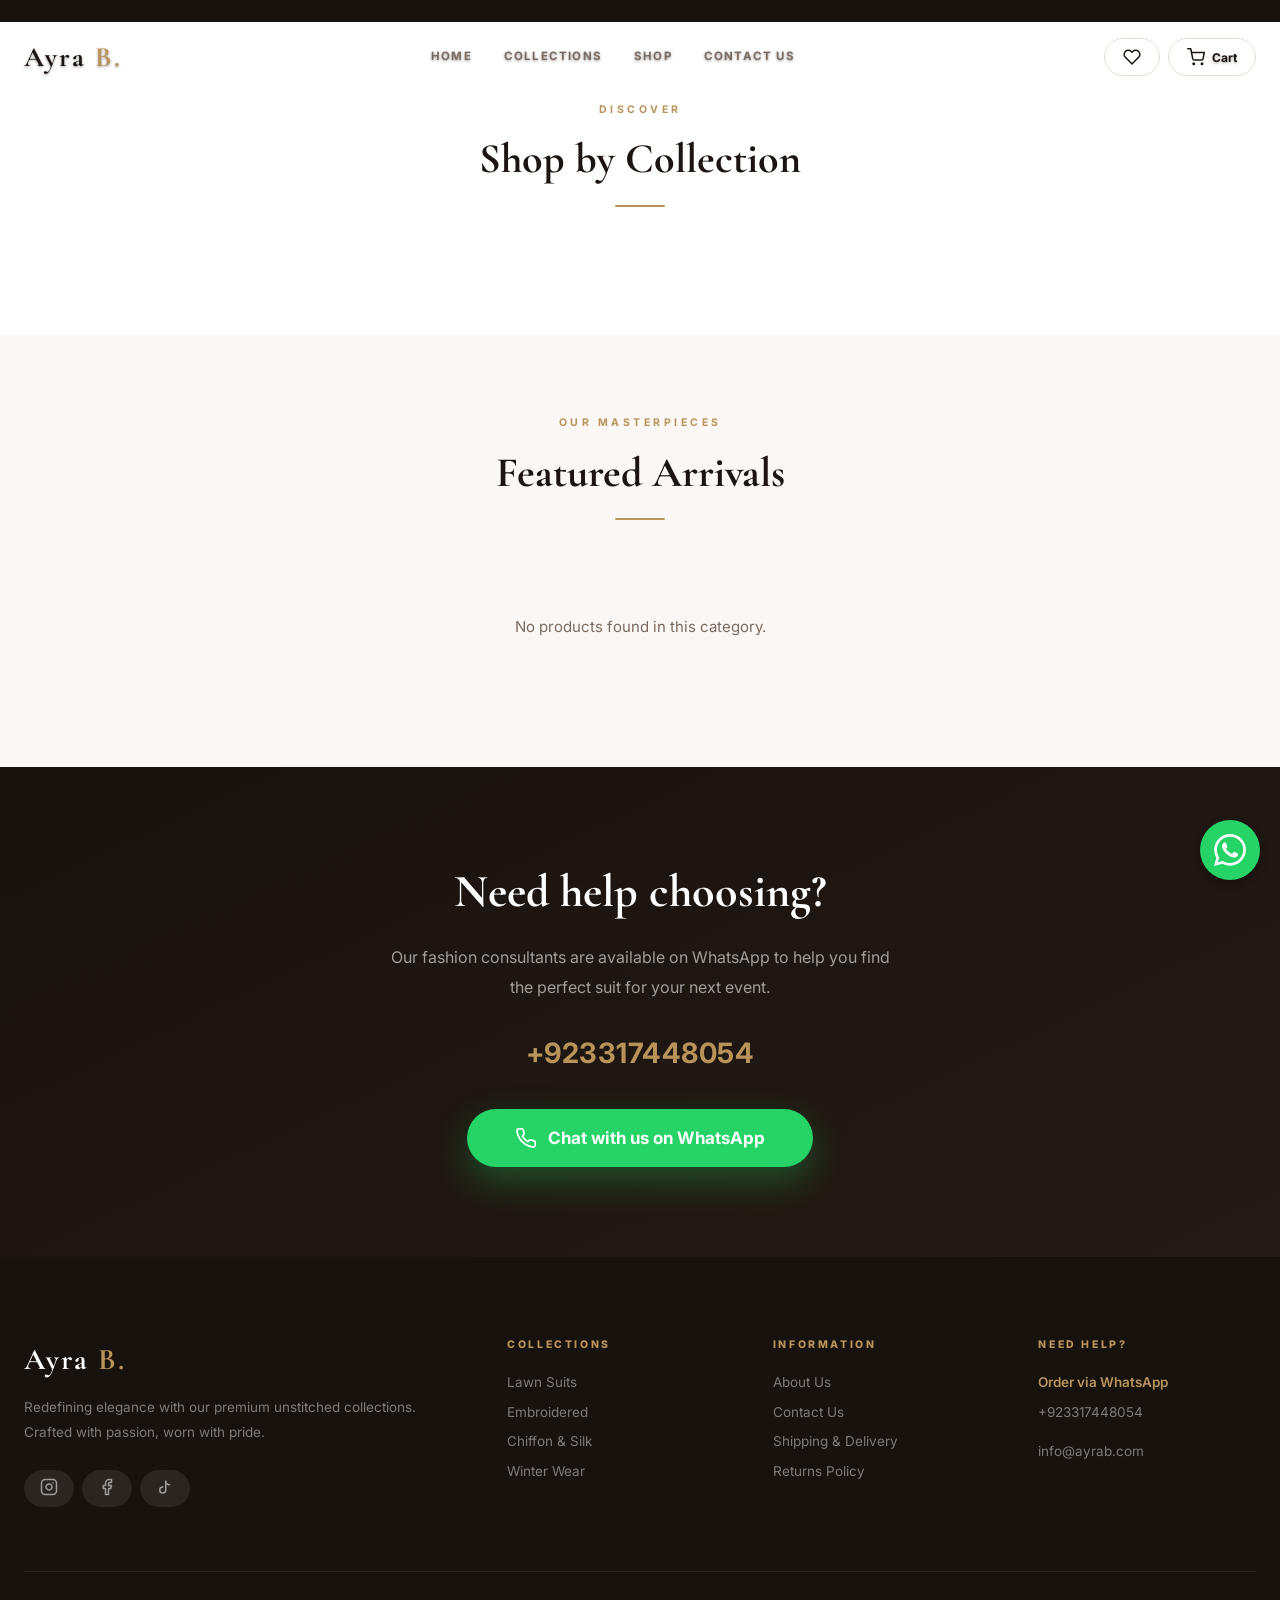
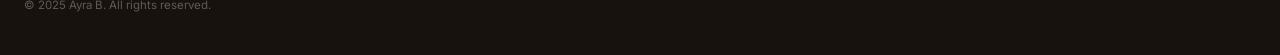
==== commit be31611d: "Add working Wishlist UI and floating WhatsApp chat button" ====
--- a/public/index.html
+++ b/public/index.html
@@ -6,7 +6,7 @@
   <title>Ayra B. | Premium Ladies Suits & Unstitched Collections</title>
   <meta name="description" content="Discover premium Pakistani lawn, chiffon, and embroidered ladies suits at Ayra B. Shop our latest unstitched collections today.">
   <link rel="icon" href="data:image/svg+xml,<svg xmlns=%22http://www.w3.org/2000/svg%22 viewBox=%220 0 100 100%22><text y=%22.9em%22 font-size=%2290%22>A</text></svg>">
-  <link rel="stylesheet" href="css/main.css?v=3">
+  <link rel="stylesheet" href="css/main.css?v=4">
 </head>
 <body class="is-home">
 
@@ -38,15 +38,20 @@
         <a onclick="goContact()">Contact Us</a>
       </div>
 
-      <button class="nav-cart" onclick="goCart()" aria-label="Cart">
-        <svg width="18" height="18" viewBox="0 0 24 24" fill="none" stroke="currentColor" stroke-width="2" stroke-linecap="round" stroke-linejoin="round">
-          <circle cx="9" cy="21" r="1"></circle>
-          <circle cx="20" cy="21" r="1"></circle>
-          <path d="M1 1h4l2.68 13.39a2 2 0 0 0 2 1.61h9.72a2 2 0 0 0 2-1.61L23 6H6"></path>
-        </svg>
-        <span>Cart</span>
-        <div class="cart-count" id="cartBadge1" style="display:none">0</div>
-      </button>
+      <div class="nav-actions">
+        <button class="nav-cart" onclick="goWishlist()" aria-label="Wishlist">
+          <svg width="18" height="18" viewBox="0 0 24 24" fill="none" stroke="currentColor" stroke-width="2" stroke-linecap="round" stroke-linejoin="round">
+            <path d="M20.84 4.61a5.5 5.5 0 0 0-7.78 0L12 5.67l-1.06-1.06a5.5 5.5 0 0 0-7.78 7.78l1.06 1.06L12 21.23l7.78-7.78 1.06-1.06a5.5 5.5 0 0 0 0-7.78z"></path>
+          </svg>
+        </button>
+        <button class="nav-cart" onclick="goCart()" aria-label="Cart">
+          <svg width="18" height="18" viewBox="0 0 24 24" fill="none" stroke="currentColor" stroke-width="2" stroke-linecap="round" stroke-linejoin="round">
+            <circle cx="9" cy="21" r="1"></circle><circle cx="20" cy="21" r="1"></circle><path d="M1 1h4l2.68 13.39a2 2 0 0 0 2 1.61h9.72a2 2 0 0 0 2-1.61L23 6H6"></path>
+          </svg>
+          <span>Cart</span>
+          <div class="cart-count" id="cartBadge1" style="display:none">0</div>
+        </button>
+      </div>
     </div>
   </nav>
 
@@ -77,6 +82,18 @@
 
 
   <!-- FULL CART PAGE -->
+  
+  <!-- WISHLIST PAGE -->
+  <main id="pgWishlist" class="page">
+    <div class="sec-head" style="margin-top:2rem">
+      <span>YOUR FAVORITES</span>
+      <h2>Wishlist</h2>
+    </div>
+    <div class="prod-grid" id="wishGrid" style="max-width:1320px; margin: 0 auto; padding: 2rem 1.5rem;">
+      <!-- Wished items rendered here -->
+    </div>
+  </main>
+
   <main id="pgCart" class="page cart-pg">
     <div class="cart-pg-inner">
       <div class="cart-pg-head">
@@ -464,5 +481,10 @@
   </footer>
 
   <script src="js/app.js?v=4"></script>
+
+  <a href="#" id="floatWa" class="float-wa" target="_blank" aria-label="Chat on WhatsApp">
+    <svg viewBox="0 0 24 24"><path d="M17.472 14.382c-.297-.149-1.758-.867-2.03-.967-.273-.099-.471-.148-.67.15-.197.297-.767.966-.94 1.164-.173.199-.347.223-.644.075-.297-.15-1.255-.463-2.39-1.475-.883-.788-1.48-1.761-1.653-2.059-.173-.297-.018-.458.13-.606.134-.133.298-.347.446-.52.149-.174.198-.298.298-.497.099-.198.05-.371-.025-.52-.075-.149-.669-1.612-.916-2.207-.242-.579-.487-.5-.669-.51-.173-.008-.371-.01-.57-.01-.198 0-.52.074-.792.372-.272.297-1.04 1.016-1.04 2.479 0 1.462 1.065 2.875 1.213 3.074.149.198 2.096 3.2 5.077 4.487.709.306 1.262.489 1.694.625.712.227 1.36.195 1.871.118.571-.085 1.758-.719 2.006-1.413.248-.694.248-1.289.173-1.413-.074-.124-.272-.198-.57-.347m-5.421 7.403h-.004a9.87 9.87 0 01-5.031-1.378l-.361-.214-3.741.982.998-3.648-.235-.374a9.86 9.86 0 01-1.51-5.26c.001-5.45 4.436-9.884 9.888-9.884 2.64 0 5.122 1.03 6.988 2.898a9.825 9.825 0 012.893 6.994c-.003 5.45-4.437 9.884-9.885 9.884m8.413-18.297A11.815 11.815 0 0012.05 0C5.495 0 .16 5.335.157 11.892c0 2.096.547 4.142 1.588 5.945L.057 24l6.305-1.654a11.882 11.882 0 005.683 1.448h.005c6.554 0 11.89-5.335 11.893-11.893a11.821 11.821 0 00-3.48-8.413z"/></svg>
+  </a>
+
 </body>
 </html>
--- a/public/css/main.css
+++ b/public/css/main.css
@@ -698,6 +698,10 @@
 @media (max-width: 768px) {
   .hamburger { display: flex; }
   .nav-links  { display: none; }
+  .nav-inner  { justify-content: space-between; }
+  .nav-logo   { position: absolute; left: 50%; transform: translateX(-50%); }
+  .nav-cart span { display: none; }
+  .nav-cart   { padding: 9px; border: none; }
   .sl-slide   { height: 520px; }
   .sl-content { left: 5%; }
   .sl-content h1 { font-size: 38px; }
@@ -802,3 +806,9 @@
   .ig-grid { grid-template-columns: repeat(2, 1fr); }
   .hide-mob { display: none; }
 }
+
+/* WhatsApp Float */
+.float-wa { position: fixed; bottom: 20px; right: 20px; width: 60px; height: 60px; background: #25D366; color: #fff; border-radius: 50%; display: flex; align-items: center; justify-content: center; box-shadow: 0 4px 10px rgba(0,0,0,0.3); z-index: 1000; transition: transform 0.3s; }
+.float-wa:hover { transform: scale(1.1); }
+.float-wa svg { width: 32px; height: 32px; fill: currentColor; }
+.nav-actions { display: flex; align-items: center; gap: 8px; }
